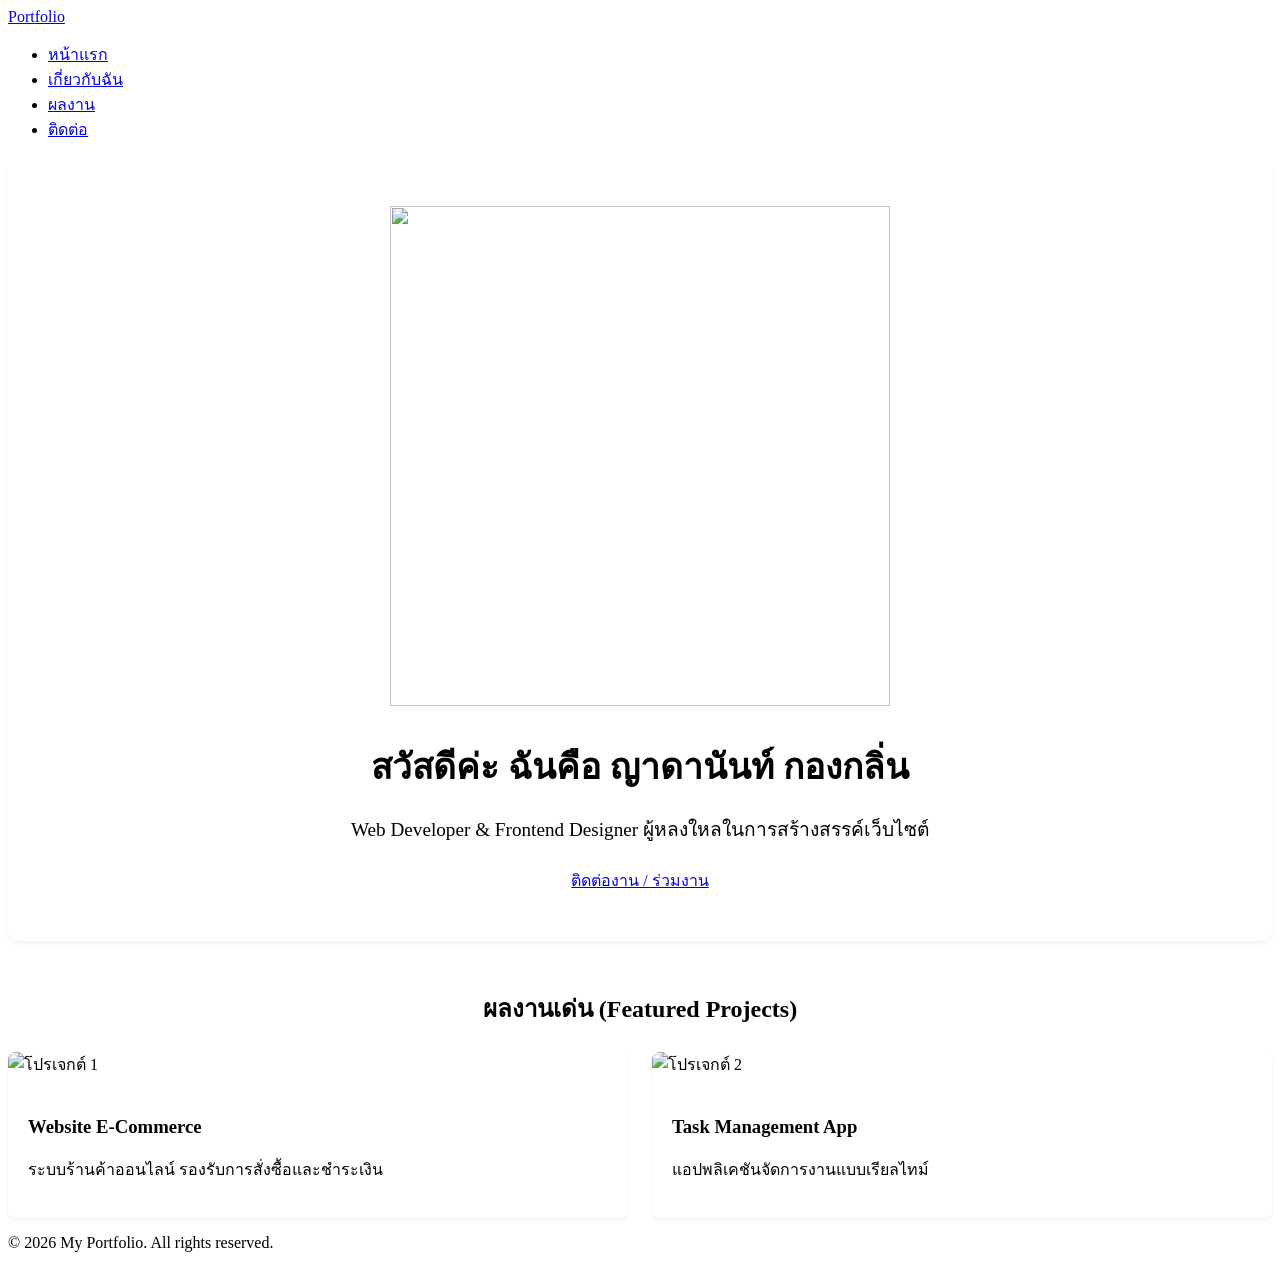
==== index.html @ f12306c3 "Add files via upload" ====
<!DOCTYPE html>
<html lang="th">
<head>
  <meta charset="UTF-8">
  <meta name="viewport" content="width=device-width, initial-scale=1.0">
  <title>หน้าแรก - My Portfolio</title>
  <link rel="stylesheet" href="style.css">
  <style>
    /* Specific styles for Homepage */
    .hero {
      text-align: center;
      padding: 3rem 1rem;
      background-color: var(--card-bg);
      border-radius: 12px;
      margin-bottom: 3rem;
      box-shadow: 0 4px 6px -1px rgba(0, 0, 0, 0.05);
    }
    .hero-img {
      width: 150px;
      height: 150px;
      border-radius: 50%;
      object-fit: cover;
      margin-bottom: 1rem;
      border: 4px solid var(--primary-color);
    }
    .hero h1 { font-size: 2.2rem; margin-bottom: 0.5rem; }
    .tagline { color: var(--text-muted); font-size: 1.2rem; margin-bottom: 1.5rem; }

    .featured { margin-top: 2rem; }
    .featured h2 { margin-bottom: 1.5rem; text-align: center; }
    .project-grid {
      display: grid;
      grid-template-columns: repeat(auto-fit, minmax(280px, 1fr));
      gap: 1.5rem;
    }
    .card {
      background: var(--card-bg);
      border-radius: 8px;
      overflow: hidden;
      box-shadow: 0 2px 4px rgba(0,0,0,0.05);
      border: 1px solid var(--border-color);
      transition: transform 0.3s ease;
    }
    .card:hover { transform: translateY(-5px); }
    .card img { width: 100%; height: 180px; object-fit: cover; }
    .card-body { padding: 1.25rem; }
  </style>
</head>
<body>

  <!-- Navigation Bar -->
  <header>
    <nav>
      <a href="index.html" class="logo">Portfolio</a>
      <ul class="nav-links">
        <li><a href="index.html" class="active">หน้าแรก</a></li>
        <li><a href="about.html">เกี่ยวกับฉัน</a></li>
        <li><a href="projects.html">ผลงาน</a></li>
        <li><a href="contact.html">ติดต่อ</a></li>
      </ul>
    </nav>
  </header>

  <!-- Main Content -->
  <main>
    <!-- Hero Section -->
    <section class="hero">
      <img src="../../Pictures/Screenshots/Screenshot 2026-05-22 092725.png" width="500" height="500" border="0" alt="">
      <h1> 
	  
	  สวัสดีค่ะ ฉันคือ ญาดานันท์ กองกลิ่น</h1>
      <p class="tagline">Web Developer & Frontend Designer ผู้หลงใหลในการสร้างสรรค์เว็บไซต์</p>
      <a href="contact.html" class="btn">ติดต่องาน / ร่วมงาน</a>
    </section>

    <!-- Featured Projects Section -->
    <section class="featured">
      <h2>ผลงานเด่น (Featured Projects)</h2>
      <div class="project-grid">
        <article class="card">
          <img src="https://via.placeholder.com/400x250" alt="โปรเจกต์ 1">
          <div class="card-body">
            <h3>Website E-Commerce</h3>
            <p>ระบบร้านค้าออนไลน์ รองรับการสั่งซื้อและชำระเงิน</p>
          </div>
        </article>
        <article class="card">
          <img src="https://via.placeholder.com/400x250" alt="โปรเจกต์ 2">
          <div class="card-body">
            <h3>Task Management App</h3>
            <p>แอปพลิเคชันจัดการงานแบบเรียลไทม์</p>
          </div>
        </article>
      </div>
    </section>
  </main>

  <!-- Footer -->
  <footer>
    <p>&copy; 2026 My Portfolio. All rights reserved.</p>
  </footer>

</body>
</html>
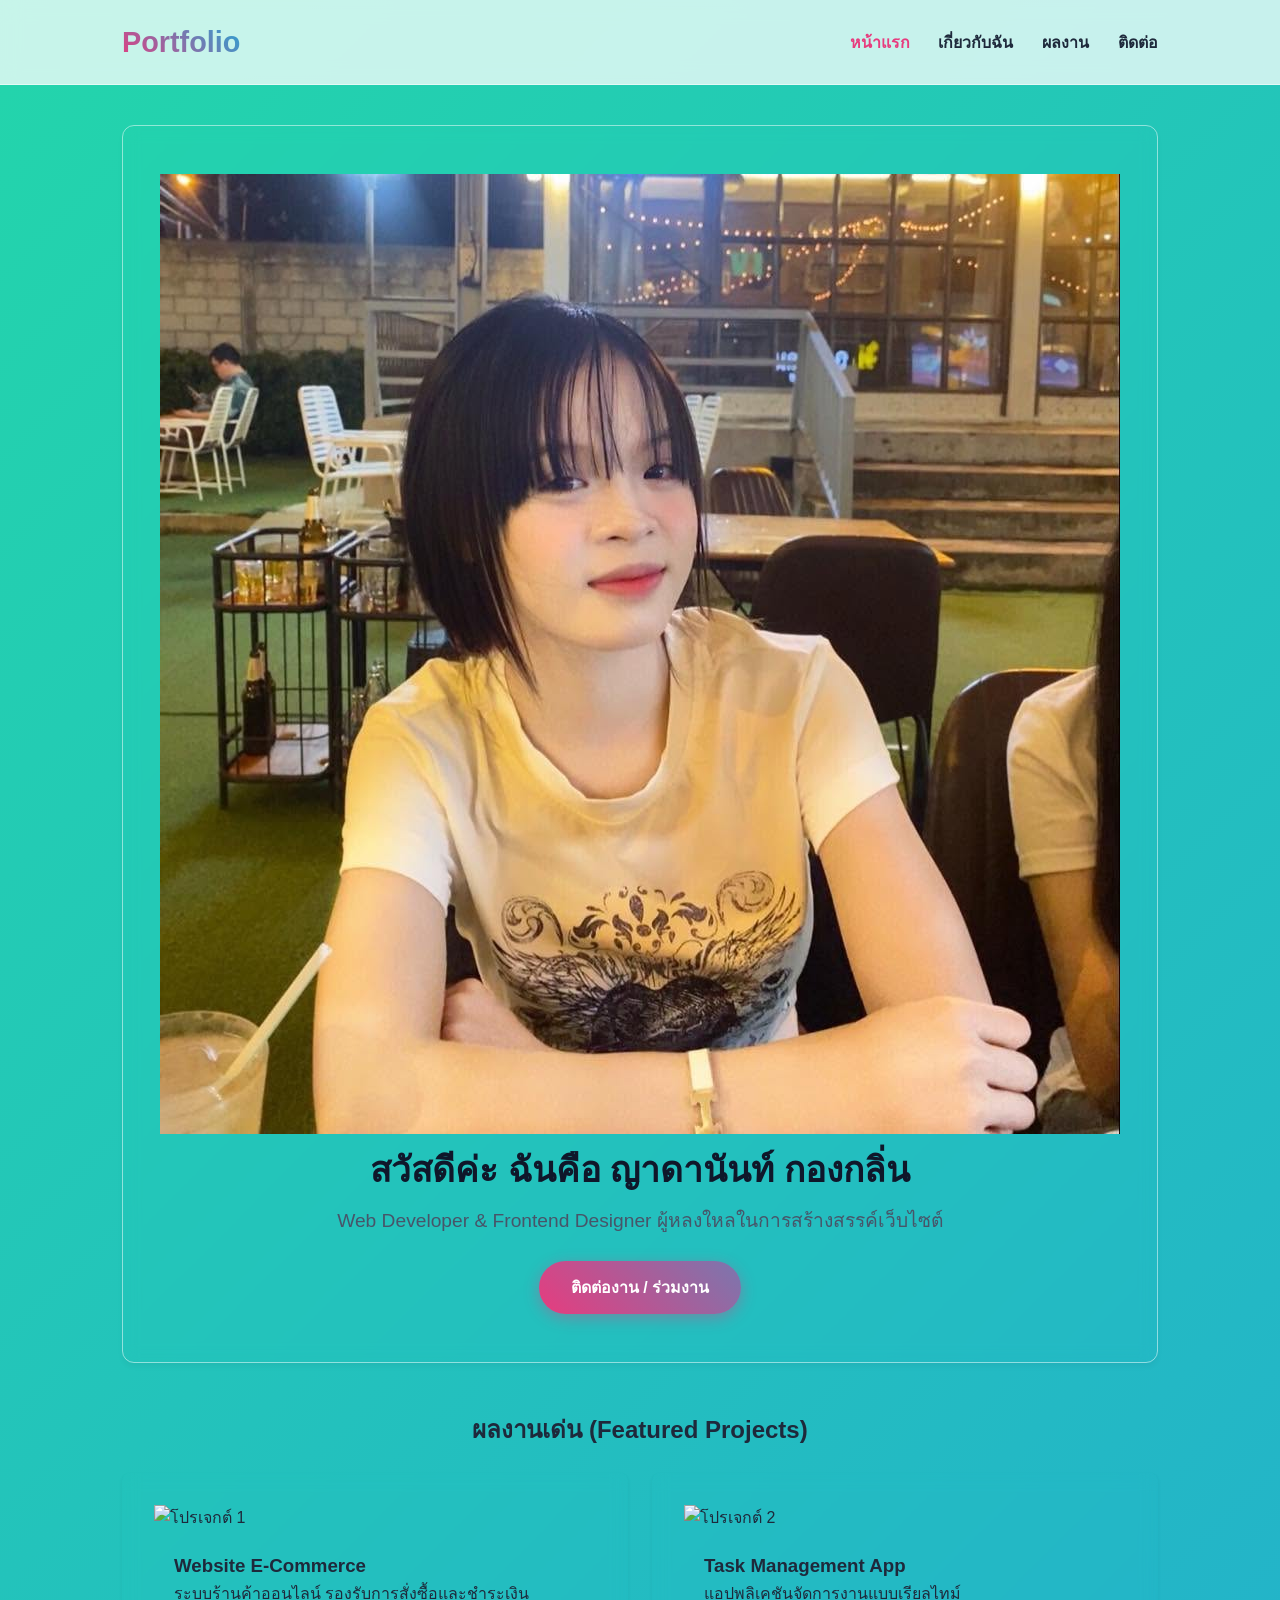
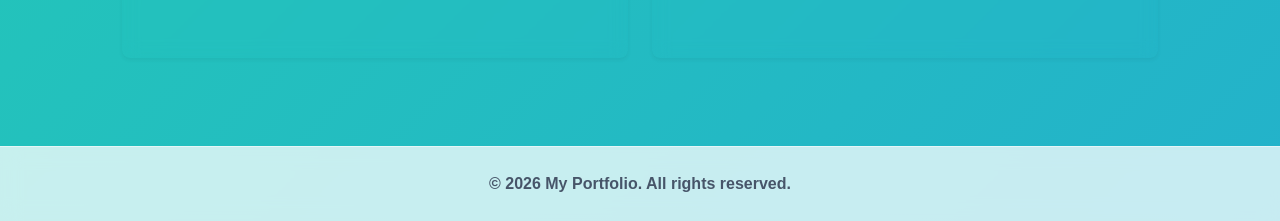
==== commit 84f08fdd: "Add files via upload" ====
--- a/index.html
+++ b/index.html
@@ -65,7 +65,7 @@
   <main>
     <!-- Hero Section -->
     <section class="hero">
-      <img src="../../Pictures/Screenshots/Screenshot 2026-05-22 092725.png" width="500" height="500" border="0" alt="">
+      <img src="02.jpg" width="960" height="960" border="0" alt="">
       <h1> 
 	  
 	  สวัสดีค่ะ ฉันคือ ญาดานันท์ กองกลิ่น</h1>
--- a/style.css
+++ b/style.css
@@ -0,0 +1,212 @@
+/* Custom Properties / Vibrant Animated Palette */
+:root {
+  --primary-gradient: linear-gradient(135deg, #ff6b6b, #4ecdc4);
+  --glass-bg: rgba(255, 255, 255, 0.85);
+  --glass-border: rgba(255, 255, 255, 0.5);
+  --text-color: #1e293b;
+  --text-muted: #475569;
+  --shadow: 0 8px 32px 0 rgba(31, 38, 135, 0.15);
+}
+
+/* Base Styles & Animated Background */
+* {
+  box-sizing: border-box;
+  margin: 0;
+  padding: 0;
+}
+
+body {
+  font-family: 'Segoe UI', Tahoma, Geneva, Verdana, sans-serif;
+  color: var(--text-color);
+  line-height: 1.6;
+  display: flex;
+  flex-direction: column;
+  min-height: 100vh;
+  
+  /* �）菟т嶋辺畉頃耐坂顔 (Animated Gradient Background) */
+  background: linear-gradient(-45deg, #ee7752, #e73c7e, #23a6d5, #23d5ab);
+  background-size: 400% 400%;
+  animation: gradientBG 15s ease infinite;
+}
+
+/* Animation Keyframes */
+@keyframes gradientBG {
+  0% { background-position: 0% 50%; }
+  50% { background-position: 100% 50%; }
+  100% { background-position: 0% 50%; }
+}
+
+/* Header & Glassmorphism Nav */
+header {
+  background: rgba(255, 255, 255, 0.75);
+  backdrop-filter: blur(10px);
+  -webkit-backdrop-filter: blur(10px);
+  border-bottom: 1px solid var(--glass-border);
+  position: sticky;
+  top: 0;
+  z-index: 100;
+}
+
+nav {
+  max-width: 1100px;
+  margin: 0 auto;
+  padding: 1.2rem 2rem;
+  display: flex;
+  justify-content: space-between;
+  align-items: center;
+}
+
+.logo {
+  font-size: 1.8rem;
+  font-weight: 800;
+  background: linear-gradient(45deg, #e73c7e, #23a6d5);
+  -webkit-background-clip: text;
+  -webkit-text-fill-color: transparent;
+  text-decoration: none;
+}
+
+.nav-links {
+  display: flex;
+  list-style: none;
+  gap: 1.8rem;
+}
+
+.nav-links a {
+  text-decoration: none;
+  color: var(--text-color);
+  font-weight: 700;
+  position: relative;
+  padding: 0.3rem 0;
+  transition: color 0.3s ease;
+}
+
+.nav-links a:hover,
+.nav-links a.active {
+  color: #e73c7e;
+}
+
+/* Main Layout */
+main {
+  max-width: 1100px;
+  margin: 2.5rem auto;
+  padding: 0 2rem;
+  flex: 1;
+  width: 100%;
+}
+
+/* Glassmorphism Cards Container */
+.card, .project-card, .contact-form, .hero, .about-section {
+  background: var(--glass-bg);
+  backdrop-filter: blur(8px);
+  -webkit-backdrop-filter: blur(8px);
+  border-radius: 20px;
+  border: 1px solid var(--glass-border);
+  box-shadow: var(--shadow);
+  padding: 2rem;
+  transition: transform 0.3s ease, box-shadow 0.3s ease;
+}
+
+.card:hover, .project-card:hover {
+  transform: translateY(-7px);
+  box-shadow: 0 12px 40px 0 rgba(31, 38, 135, 0.25);
+}
+
+/* Hero Section Specifics */
+.hero {
+  text-align: center;
+  padding: 4rem 2rem;
+}
+
+.hero-img {
+  width: 150px;
+  height: 150px;
+  border-radius: 50%;
+  object-fit: cover;
+  margin-bottom: 1rem;
+  padding: 5px;
+  background: linear-gradient(45deg, #ff6b6b, #23d5ab);
+}
+
+.hero h1 {
+  font-size: 2.5rem;
+  margin-bottom: 0.5rem;
+  color: #0f172a;
+}
+
+.tagline {
+  color: var(--text-muted);
+  font-size: 1.2rem;
+  font-weight: 500;
+  margin-bottom: 1.5rem;
+}
+
+/* Neon Gradient Buttons */
+.btn {
+  display: inline-block;
+  background: linear-gradient(45deg, #e73c7e, #23a6d5);
+  background-size: 200% auto;
+  color: white;
+  padding: 0.85rem 2rem;
+  border-radius: 50px;
+  text-decoration: none;
+  font-weight: 700;
+  border: none;
+  cursor: pointer;
+  box-shadow: 0 4px 15px rgba(231, 60, 126, 0.4);
+  transition: all 0.4s ease;
+}
+
+.btn:hover {
+  background-position: right center;
+  transform: scale(1.05);
+  box-shadow: 0 6px 20px rgba(35, 166, 213, 0.6);
+}
+
+/* Skills Bar */
+.progress-bg {
+  background: rgba(0, 0, 0, 0.08);
+  height: 12px;
+  border-radius: 10px;
+  overflow: hidden;
+}
+
+.progress-fill {
+  background: linear-gradient(90deg, #ff6b6b, #e73c7e) !important;
+  height: 100%;
+  border-radius: 10px;
+}
+
+/* Form Inputs */
+.form-group input, .form-group textarea {
+  background: rgba(255, 255, 255, 0.9);
+  border: 2px solid transparent;
+  border-radius: 12px;
+  padding: 0.8rem;
+  transition: all 0.3s ease;
+}
+
+.form-group input:focus, .form-group textarea:focus {
+  outline: none;
+  border-color: #23a6d5;
+  box-shadow: 0 0 12px rgba(35, 166, 213, 0.3);
+}
+
+/* Footer */
+footer {
+  background: rgba(255, 255, 255, 0.75);
+  backdrop-filter: blur(10px);
+  border-top: 1px solid var(--glass-border);
+  text-align: center;
+  padding: 1.5rem;
+  color: var(--text-muted);
+  font-weight: 600;
+  margin-top: 3rem;
+}
+
+/* Responsive Design */
+@media (max-width: 768px) {
+  nav {
+    flex-direction: column;
+    gap: 1rem;
+  }
+}
